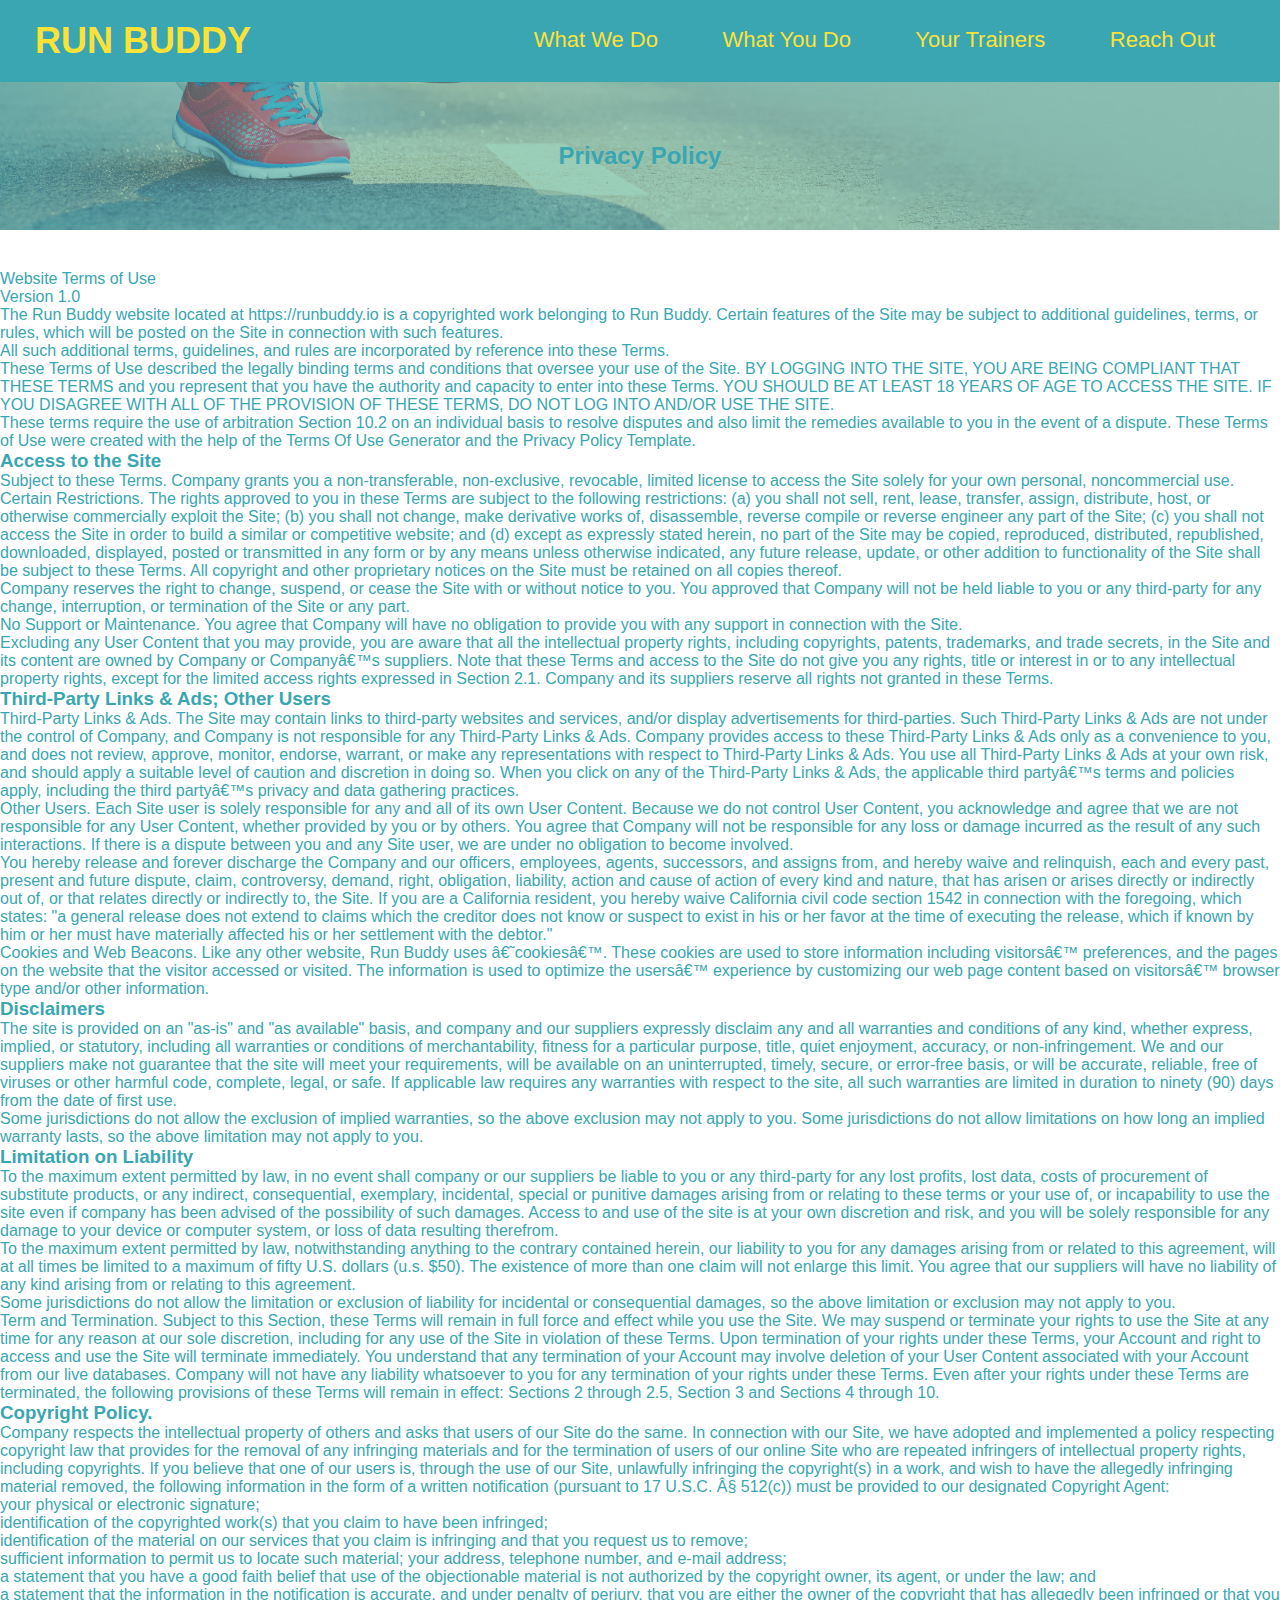
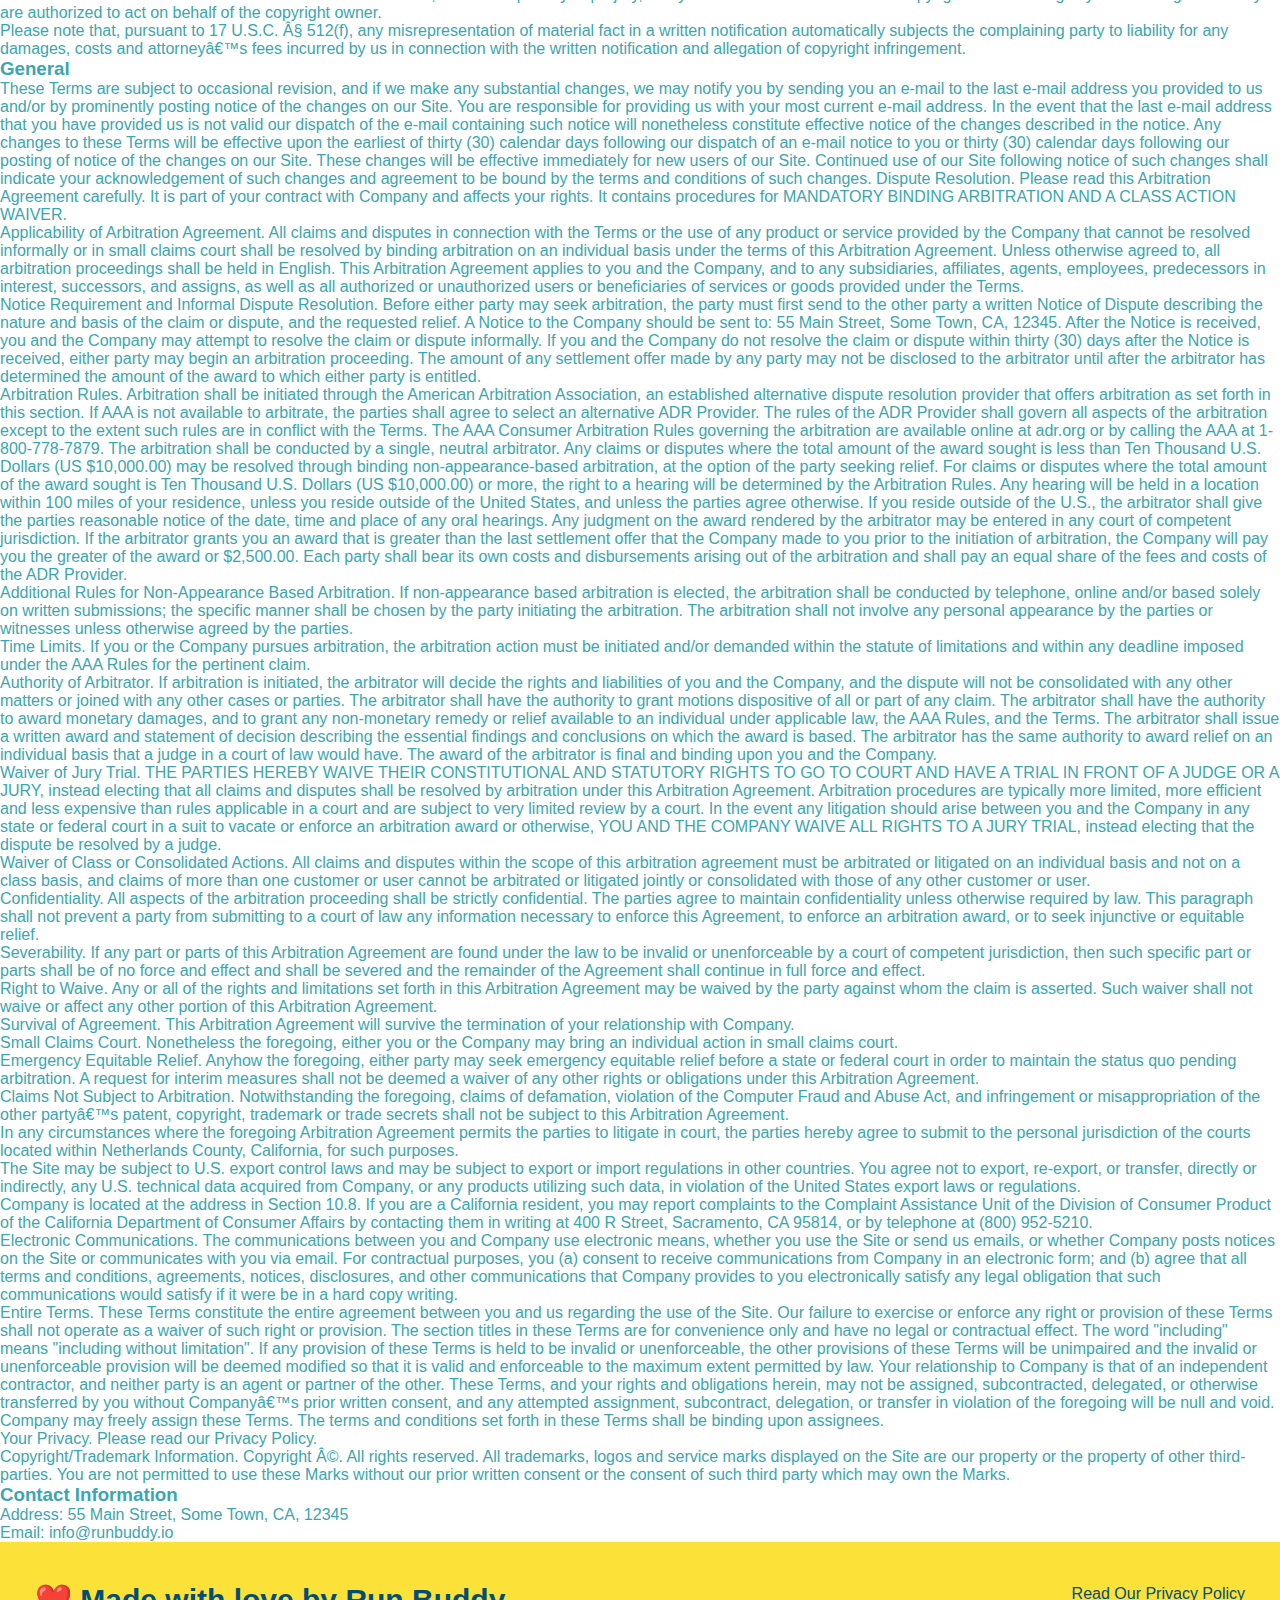
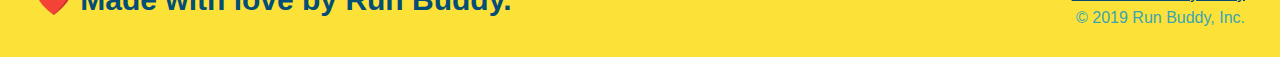
==== privacy-policy.html @ cdd881f4 "secondary style sheet" ====
<!DOCTYPE html>
<html lang="en">
<head>
    <meta charset="UTF-8">
    <title>Privacy Policy - Run Buddy</title>
    <link rel="stylesheet" href="./assets/css/style.css" />
    <link rel="stylesheet" href="./assets/css/secondary-styles.css" />
</head>
<body>
    <header>
        <h1>
            <a href="/"> RUN BUDDY </a>
        </h1>
        <nav>
            <!--Unordered list element-->
            <ul>
                <!--list item element-->
                <li>
                    <!--Anchor element-->
                    <a href="./index.html#what-we-do">What We Do</a>
                </li>
                <li>
                    <a href="./index.html#what-you-do">What You Do</a>
                </li>
                <li>
                    <a href="./index.html#your-trainers">Your Trainers</a>
                </li>
                <li>
                    <a href="./index.html#reach-out">Reach Out</a>
                </li>
            </ul>
        </nav>
    </header>

    <section class="hero">
        <h2 class="page-title">
            Privacy Policy
        </h2>
    </section>

    <article class="secondary-content">
        <p>
            Website Terms of Use
        </p>

        <p>
            Version 1.0
        </p>

        <p>
            The Run Buddy website located at https://runbuddy.io is a copyrighted work belonging to Run Buddy. Certain
            features of the Site may be subject to additional guidelines, terms, or rules, which will be posted on the
            Site
            in connection with such features.
        </p>

        <p>
            All such additional terms, guidelines, and rules are incorporated by reference into these Terms.
        </p>

        <p>
            These Terms of Use described the legally binding terms and conditions that oversee your use of the Site. BY
            LOGGING INTO THE SITE, YOU ARE BEING COMPLIANT THAT THESE TERMS and you represent that you have the
            authority
            and capacity to enter into these Terms. YOU SHOULD BE AT LEAST 18 YEARS OF AGE TO ACCESS THE SITE. IF YOU
            DISAGREE WITH ALL OF THE PROVISION OF THESE TERMS, DO NOT LOG INTO AND/OR USE THE SITE.
        </p>

        <p>
            These terms require the use of arbitration Section 10.2 on an individual basis to resolve disputes and also
            limit the remedies available to you in the event of a dispute. These Terms of Use were created with the help
            of
            the Terms Of Use Generator and the Privacy Policy Template.
        </p>

        <h3>
            Access to the Site
        </h3>

        <p>
            Subject to these Terms. Company grants you a non-transferable, non-exclusive, revocable, limited license to
            access the Site solely for your own personal, noncommercial use.
        </p>

        <p>
            Certain Restrictions. The rights approved to you in these Terms are subject to the following restrictions:
            (a)
            you shall not sell, rent, lease, transfer, assign, distribute, host, or otherwise commercially exploit the
            Site;
            (b) you shall not change, make derivative works of, disassemble, reverse compile or reverse engineer any
            part of
            the Site; (c) you shall not access the Site in order to build a similar or competitive website; and (d)
            except
            as expressly stated herein, no part of the Site may be copied, reproduced, distributed, republished,
            downloaded,
            displayed, posted or transmitted in any form or by any means unless otherwise indicated, any future release,
            update, or other addition to functionality of the Site shall be subject to these Terms. All copyright and
            other
            proprietary notices on the Site must be retained on all copies thereof.
        </p>

        <p>
            Company reserves the right to change, suspend, or cease the Site with or without notice to you. You approved
            that Company will not be held liable to you or any third-party for any change, interruption, or termination
            of
            the Site or any part.
        </p>

        <p>
            No Support or Maintenance. You agree that Company will have no obligation to provide you with any support in
            connection with the Site.
        </p>

        <p>
            Excluding any User Content that you may provide, you are aware that all the intellectual property rights,
            including copyrights, patents, trademarks, and trade secrets, in the Site and its content are owned by
            Company
            or Companyâ€™s suppliers. Note that these Terms and access to the Site do not give you any rights, title or
            interest in or to any intellectual property rights, except for the limited access rights expressed in
            Section
            2.1. Company and its suppliers reserve all rights not granted in these Terms.
        </p>

        <h3>
            Third-Party Links & Ads; Other Users
        </h3>

        <p>
            Third-Party Links & Ads. The Site may contain links to third-party websites and services, and/or display
            advertisements for third-parties. Such Third-Party Links & Ads are not under the control of Company, and
            Company
            is not responsible for any Third-Party Links & Ads. Company provides access to these Third-Party Links & Ads
            only as a convenience to you, and does not review, approve, monitor, endorse, warrant, or make any
            representations with respect to Third-Party Links & Ads. You use all Third-Party Links & Ads at your own
            risk,
            and should apply a suitable level of caution and discretion in doing so. When you click on any of the
            Third-Party Links & Ads, the applicable third partyâ€™s terms and policies apply, including the third
            partyâ€™s
            privacy and data gathering practices.
        </p>

        <p>
            Other Users. Each Site user is solely responsible for any and all of its own User Content. Because we do not
            control User Content, you acknowledge and agree that we are not responsible for any User Content, whether
            provided by you or by others. You agree that Company will not be responsible for any loss or damage incurred
            as
            the result of any such interactions. If there is a dispute between you and any Site user, we are under no
            obligation to become involved.
        </p>

        <p>
            You hereby release and forever discharge the Company and our officers, employees, agents, successors, and
            assigns from, and hereby waive and relinquish, each and every past, present and future dispute, claim,
            controversy, demand, right, obligation, liability, action and cause of action of every kind and nature, that
            has
            arisen or arises directly or indirectly out of, or that relates directly or indirectly to, the Site. If you
            are
            a California resident, you hereby waive California civil code section 1542 in connection with the foregoing,
            which states: "a general release does not extend to claims which the creditor does not know or suspect to
            exist
            in his or her favor at the time of executing the release, which if known by him or her must have materially
            affected his or her settlement with the debtor."
        </p>

        <p>
            Cookies and Web Beacons. Like any other website, Run Buddy uses â€˜cookiesâ€™. These cookies are used to
            store
            information including visitorsâ€™ preferences, and the pages on the website that the visitor accessed or
            visited.
            The information is used to optimize the usersâ€™ experience by customizing our web page content based on
            visitorsâ€™
            browser type and/or other information.
        </p>

        <h3>
            Disclaimers
        </h3>

        <p>
            The site is provided on an "as-is" and "as available" basis, and company and our suppliers expressly
            disclaim
            any and all warranties and conditions of any kind, whether express, implied, or statutory, including all
            warranties or conditions of merchantability, fitness for a particular purpose, title, quiet enjoyment,
            accuracy,
            or non-infringement. We and our suppliers make not guarantee that the site will meet your requirements, will
            be
            available on an uninterrupted, timely, secure, or error-free basis, or will be accurate, reliable, free of
            viruses or other harmful code, complete, legal, or safe. If applicable law requires any warranties with
            respect
            to the site, all such warranties are limited in duration to ninety (90) days from the date of first use.
        </p>

        <p>
            Some jurisdictions do not allow the exclusion of implied warranties, so the above exclusion may not apply to
            you. Some jurisdictions do not allow limitations on how long an implied warranty lasts, so the above
            limitation
            may not apply to you.
        </p>

        <h3>
            Limitation on Liability
        </h3>

        <p>
            To the maximum extent permitted by law, in no event shall company or our suppliers be liable to you or any
            third-party for any lost profits, lost data, costs of procurement of substitute products, or any indirect,
            consequential, exemplary, incidental, special or punitive damages arising from or relating to these terms or
            your use of, or incapability to use the site even if company has been advised of the possibility of such
            damages. Access to and use of the site is at your own discretion and risk, and you will be solely
            responsible
            for any damage to your device or computer system, or loss of data resulting therefrom.
        </p>

        <p>
            To the maximum extent permitted by law, notwithstanding anything to the contrary contained herein, our
            liability
            to you for any damages arising from or related to this agreement, will at all times be limited to a maximum
            of
            fifty U.S. dollars (u.s. $50). The existence of more than one claim will not enlarge this limit. You agree
            that
            our suppliers will have no liability of any kind arising from or relating to this agreement.
        </p>

        <p>
            Some jurisdictions do not allow the limitation or exclusion of liability for incidental or consequential
            damages, so the above limitation or exclusion may not apply to you.
        </p>

        <p>
            Term and Termination. Subject to this Section, these Terms will remain in full force and effect while you
            use
            the Site. We may suspend or terminate your rights to use the Site at any time for any reason at our sole
            discretion, including for any use of the Site in violation of these Terms. Upon termination of your rights
            under
            these Terms, your Account and right to access and use the Site will terminate immediately. You understand
            that
            any termination of your Account may involve deletion of your User Content associated with your Account from
            our
            live databases. Company will not have any liability whatsoever to you for any termination of your rights
            under
            these Terms. Even after your rights under these Terms are terminated, the following provisions of these
            Terms
            will remain in effect: Sections 2 through 2.5, Section 3 and Sections 4 through 10.
        </p>

        <h3>
            Copyright Policy.
        </h3>

        <p>
            Company respects the intellectual property of others and asks that users of our Site do the same. In
            connection
            with our Site, we have adopted and implemented a policy respecting copyright law that provides for the
            removal
            of any infringing materials and for the termination of users of our online Site who are repeated infringers
            of
            intellectual property rights, including copyrights. If you believe that one of our users is, through the use
            of
            our Site, unlawfully infringing the copyright(s) in a work, and wish to have the allegedly infringing
            material
            removed, the following information in the form of a written notification (pursuant to 17 U.S.C. Â§ 512(c))
            must
            be provided to our designated Copyright Agent:
        </p>

        <ul>
            <li>
                your physical or electronic signature;
            </li>
            <li>
                identification of the copyrighted work(s) that you claim to have been infringed;
            </li>
            <li>
                identification of the material on our services that you claim is infringing and that you request us to
                remove;
            </li>
            <li>
                sufficient information to permit us to locate such material; your address, telephone number, and e-mail
                address;
            </li>
            <li>
                a statement that you have a good faith belief that use of the objectionable material is not authorized
                by the
                copyright owner, its agent, or under the law; and
            </li>
            <li>
                a statement that the information in the notification is accurate, and under penalty of perjury, that you
                are
                either the owner of the copyright that has allegedly been infringed or that you are authorized to act on
                behalf of the copyright owner.
            </li>
        </ul>

        <p>
            Please note that, pursuant to 17 U.S.C. Â§ 512(f), any misrepresentation of material fact in a written
            notification automatically subjects the complaining party to liability for any damages, costs and
            attorneyâ€™s
            fees incurred by us in connection with the written notification and allegation of copyright infringement.
        </p>

        <h3>
            General
        </h3>

        <p>
            These Terms are subject to occasional revision, and if we make any substantial changes, we may notify you by
            sending you an e-mail to the last e-mail address you provided to us and/or by prominently posting notice of
            the
            changes on our Site. You are responsible for providing us with your most current e-mail address. In the
            event
            that the last e-mail address that you have provided us is not valid our dispatch of the e-mail containing
            such
            notice will nonetheless constitute effective notice of the changes described in the notice. Any changes to
            these
            Terms will be effective upon the earliest of thirty (30) calendar days following our dispatch of an e-mail
            notice to you or thirty (30) calendar days following our posting of notice of the changes on our Site. These
            changes will be effective immediately for new users of our Site. Continued use of our Site following notice
            of
            such changes shall indicate your acknowledgement of such changes and agreement to be bound by the terms and
            conditions of such changes. Dispute Resolution. Please read this Arbitration Agreement carefully. It is part
            of
            your contract with Company and affects your rights. It contains procedures for MANDATORY BINDING ARBITRATION
            AND
            A CLASS ACTION WAIVER.
        </p>

        <p>
            Applicability of Arbitration Agreement. All claims and disputes in connection with the Terms or the use of
            any
            product or service provided by the Company that cannot be resolved informally or in small claims court shall
            be
            resolved by binding arbitration on an individual basis under the terms of this Arbitration Agreement. Unless
            otherwise agreed to, all arbitration proceedings shall be held in English. This Arbitration Agreement
            applies to
            you and the Company, and to any subsidiaries, affiliates, agents, employees, predecessors in interest,
            successors, and assigns, as well as all authorized or unauthorized users or beneficiaries of services or
            goods
            provided under the Terms.
        </p>

        <p>
            Notice Requirement and Informal Dispute Resolution. Before either party may seek arbitration, the party must
            first send to the other party a written Notice of Dispute describing the nature and basis of the claim or
            dispute, and the requested relief. A Notice to the Company should be sent to: 55 Main Street, Some Town, CA,
            12345. After the Notice is received, you and the Company may attempt to resolve the claim or dispute
            informally.
            If you and the Company do not resolve the claim or dispute within thirty (30) days after the Notice is
            received,
            either party may begin an arbitration proceeding. The amount of any settlement offer made by any party may
            not
            be disclosed to the arbitrator until after the arbitrator has determined the amount of the award to which
            either
            party is entitled.
        </p>

        <p>
            Arbitration Rules. Arbitration shall be initiated through the American Arbitration Association, an
            established
            alternative dispute resolution provider that offers arbitration as set forth in this section. If AAA is not
            available to arbitrate, the parties shall agree to select an alternative ADR Provider. The rules of the ADR
            Provider shall govern all aspects of the arbitration except to the extent such rules are in conflict with
            the
            Terms. The AAA Consumer Arbitration Rules governing the arbitration are available online at adr.org or by
            calling the AAA at 1-800-778-7879. The arbitration shall be conducted by a single, neutral arbitrator. Any
            claims or disputes where the total amount of the award sought is less than Ten Thousand U.S. Dollars (US
            $10,000.00) may be resolved through binding non-appearance-based arbitration, at the option of the party
            seeking
            relief. For claims or disputes where the total amount of the award sought is Ten Thousand U.S. Dollars (US
            $10,000.00) or more, the right to a hearing will be determined by the Arbitration Rules. Any hearing will be
            held in a location within 100 miles of your residence, unless you reside outside of the United States, and
            unless the parties agree otherwise. If you reside outside of the U.S., the arbitrator shall give the parties
            reasonable notice of the date, time and place of any oral hearings. Any judgment on the award rendered by
            the
            arbitrator may be entered in any court of competent jurisdiction. If the arbitrator grants you an award that
            is
            greater than the last settlement offer that the Company made to you prior to the initiation of arbitration,
            the
            Company will pay you the greater of the award or $2,500.00. Each party shall bear its own costs and
            disbursements arising out of the arbitration and shall pay an equal share of the fees and costs of the ADR
            Provider.
        </p>

        <p>
            Additional Rules for Non-Appearance Based Arbitration. If non-appearance based arbitration is elected, the
            arbitration shall be conducted by telephone, online and/or based solely on written submissions; the specific
            manner shall be chosen by the party initiating the arbitration. The arbitration shall not involve any
            personal
            appearance by the parties or witnesses unless otherwise agreed by the parties.
        </p>

        <p>
            Time Limits. If you or the Company pursues arbitration, the arbitration action must be initiated and/or
            demanded
            within the statute of limitations and within any deadline imposed under the AAA Rules for the pertinent
            claim.
        </p>

        <p>
            Authority of Arbitrator. If arbitration is initiated, the arbitrator will decide the rights and liabilities
            of
            you and the Company, and the dispute will not be consolidated with any other matters or joined with any
            other
            cases or parties. The arbitrator shall have the authority to grant motions dispositive of all or part of any
            claim. The arbitrator shall have the authority to award monetary damages, and to grant any non-monetary
            remedy
            or relief available to an individual under applicable law, the AAA Rules, and the Terms. The arbitrator
            shall
            issue a written award and statement of decision describing the essential findings and conclusions on which
            the
            award is based. The arbitrator has the same authority to award relief on an individual basis that a judge in
            a
            court of law would have. The award of the arbitrator is final and binding upon you and the Company.
        </p>

        <p>
            Waiver of Jury Trial. THE PARTIES HEREBY WAIVE THEIR CONSTITUTIONAL AND STATUTORY RIGHTS TO GO TO COURT AND
            HAVE
            A TRIAL IN FRONT OF A JUDGE OR A JURY, instead electing that all claims and disputes shall be resolved by
            arbitration under this Arbitration Agreement. Arbitration procedures are typically more limited, more
            efficient
            and less expensive than rules applicable in a court and are subject to very limited review by a court. In
            the
            event any litigation should arise between you and the Company in any state or federal court in a suit to
            vacate
            or enforce an arbitration award or otherwise, YOU AND THE COMPANY WAIVE ALL RIGHTS TO A JURY TRIAL, instead
            electing that the dispute be resolved by a judge.
        </p>

        <p>
            Waiver of Class or Consolidated Actions. All claims and disputes within the scope of this arbitration
            agreement
            must be arbitrated or litigated on an individual basis and not on a class basis, and claims of more than one
            customer or user cannot be arbitrated or litigated jointly or consolidated with those of any other customer
            or
            user.
        </p>

        <p>
            Confidentiality. All aspects of the arbitration proceeding shall be strictly confidential. The parties agree
            to
            maintain confidentiality unless otherwise required by law. This paragraph shall not prevent a party from
            submitting to a court of law any information necessary to enforce this Agreement, to enforce an arbitration
            award, or to seek injunctive or equitable relief.
        </p>

        <p>
            Severability. If any part or parts of this Arbitration Agreement are found under the law to be invalid or
            unenforceable by a court of competent jurisdiction, then such specific part or parts shall be of no force
            and
            effect and shall be severed and the remainder of the Agreement shall continue in full force and effect.
        </p>

        <p>
            Right to Waive. Any or all of the rights and limitations set forth in this Arbitration Agreement may be
            waived
            by the party against whom the claim is asserted. Such waiver shall not waive or affect any other portion of
            this
            Arbitration Agreement.
        </p>

        <p>
            Survival of Agreement. This Arbitration Agreement will survive the termination of your relationship with
            Company.
        </p>

        <p>
            Small Claims Court. Nonetheless the foregoing, either you or the Company may bring an individual action in
            small
            claims court.
        </p>

        <p>
            Emergency Equitable Relief. Anyhow the foregoing, either party may seek emergency equitable relief before a
            state or federal court in order to maintain the status quo pending arbitration. A request for interim
            measures
            shall not be deemed a waiver of any other rights or obligations under this Arbitration Agreement.
        </p>

        <p>
            Claims Not Subject to Arbitration. Notwithstanding the foregoing, claims of defamation, violation of the
            Computer Fraud and Abuse Act, and infringement or misappropriation of the other partyâ€™s patent, copyright,
            trademark or trade secrets shall not be subject to this Arbitration Agreement.
        </p>

        <p>
            In any circumstances where the foregoing Arbitration Agreement permits the parties to litigate in court, the
            parties hereby agree to submit to the personal jurisdiction of the courts located within Netherlands County,
            California, for such purposes.
        </p>

        <p>
            The Site may be subject to U.S. export control laws and may be subject to export or import regulations in
            other
            countries. You agree not to export, re-export, or transfer, directly or indirectly, any U.S. technical data
            acquired from Company, or any products utilizing such data, in violation of the United States export laws or
            regulations.
        </p>

        <p>
            Company is located at the address in Section 10.8. If you are a California resident, you may report
            complaints
            to the Complaint Assistance Unit of the Division of Consumer Product of the California Department of
            Consumer
            Affairs by contacting them in writing at 400 R Street, Sacramento, CA 95814, or by telephone at (800)
            952-5210.
        </p>

        <p>
            Electronic Communications. The communications between you and Company use electronic means, whether you use
            the
            Site or send us emails, or whether Company posts notices on the Site or communicates with you via email. For
            contractual purposes, you (a) consent to receive communications from Company in an electronic form; and (b)
            agree that all terms and conditions, agreements, notices, disclosures, and other communications that Company
            provides to you electronically satisfy any legal obligation that such communications would satisfy if it
            were be
            in a hard copy writing.
        </p>

        <p>
            Entire Terms. These Terms constitute the entire agreement between you and us regarding the use of the Site.
            Our
            failure to exercise or enforce any right or provision of these Terms shall not operate as a waiver of such
            right
            or provision. The section titles in these Terms are for convenience only and have no legal or contractual
            effect. The word "including" means "including without limitation". If any provision of these Terms is held
            to be
            invalid or unenforceable, the other provisions of these Terms will be unimpaired and the invalid or
            unenforceable provision will be deemed modified so that it is valid and enforceable to the maximum extent
            permitted by law. Your relationship to Company is that of an independent contractor, and neither party is an
            agent or partner of the other. These Terms, and your rights and obligations herein, may not be assigned,
            subcontracted, delegated, or otherwise transferred by you without Companyâ€™s prior written consent, and any
            attempted assignment, subcontract, delegation, or transfer in violation of the foregoing will be null and
            void.
            Company may freely assign these Terms. The terms and conditions set forth in these Terms shall be binding
            upon
            assignees.
        </p>

        <p>
            Your Privacy. Please read our Privacy Policy.
        </p>

        <p>
            Copyright/Trademark Information. Copyright Â©. All rights reserved. All trademarks, logos and service marks
            displayed on the Site are our property or the property of other third-parties. You are not permitted to use
            these Marks without our prior written consent or the consent of such third party which may own the Marks.
        </p>

        <h3>
            Contact Information
        </h3>

        <p>
            Address: 55 Main Street, Some Town, CA, 12345
        </p>

        <p>
            Email: info@runbuddy.io
        </p>

    </article>

    <!--footer-->
    <footer>
        <h2>❤️ Made with love by Run Buddy.</h2>
        <div>
            <a href="#">Read Our Privacy Policy</a><br />
            &copy; 2019 Run Buddy, Inc.
        </div>
    </footer>
</body>
</html>
---- assets/css/style.css ----
* {
  margin: 0;
  padding: 0;
  box-sizing: border-box;
}

body {
  /* more on this crazy alphanumerial value in a minute! */
  color: #39a6b2;
  font-family: Helvetica, Arial, sans-serif;
}

/* apply styles to <header> */
header {
  padding: 20px 35px;
  background-color: #39a6b2;
}

header h1 {
  font-weight: bold;
  font-size: 36px;
  color: #fce138;
  margin: 0;
  display: inline;
}

header a {
  text-decoration: none;
  color: #fce138;
}

header nav {
  float: right;
  margin: 7px 0;
}

header nav ul li {
  display: inline;
}

header nav ul li a {
  margin: 0 30px;
  font-weight: lighter;
  font-size: 22px;
}

footer {
  background: #fce138;
  width: 100%;
  padding: 40px 35px;
}

footer h2 {
  display: inline;
  color: #024e76;
  font-size: 30px;
  margin: 0;
}

footer div {
  float: right;
  line-height: 1.5;
  text-align: right;
}

footer a {
  color: #024e76;
}

section {
  padding: 60px;
}

/* Hero style start */
.hero {
  background-image: url("../images/hero-bg.jpg");
  height: 600px;
  background-size: cover;
  background-position: center;
  position: relative;
}

/* Form style start */
.hero-form {
  color: #024e76;
  background-color: #fce138;
  padding: 20px;
  width: 500px;
  border: solid 3px #024e76;
  position: absolute;
  bottom: 120px;
  right: 140px;
}

.hero-form h3 {
  margin: 0;
  font-size: 24px;
}

.hero-form p {
  margin: 5px 0 15px 0;
}

.form-input {
  border: 1px solid #024e76;
  display: block;
  padding: 7px 15px;
  font-size: 16px;
  color: #024e76;
  width: 100%;
  margin-bottom: 15px;
}

.hero-form label {
  margin: 0 5px;
}

.hero-form button {
  color: #fce138;
  background-color: #024e76;
  border: none;
  padding: 10px 20px;
  font-size: 16px;
}
/* HERO STYLES END */

.intro {
  text-align: center;
}

.intro p {
  line-height: 1.7;
  color: #39a6b2;
  width: 80%;
  font-size: 20px;
  margin: 0 auto;
}

.steps {
  text-align: center;
  background: #fce138;
}

.steps div {
  margin-bottom: 80px;
}

.steps img {
  width: 15%;
  margin: 10px 0;
}

.steps h3 {
  color: #024e76;
  font-size: 46px;
  margin-top: 10px;
}

.steps p {
  color: #39a6b2;
  font-size: 23px;
}

.steps span {
  font-size: 38px;
}

.section-title {
  font-size: 55px;
  color: #024e76;
  margin-bottom: 35px;
  padding: 0 100px 20px 100px;
  display: inline-block;
  border-bottom: 3px solid;
}

.primary-border {
  border-color: #fce138;
}

.secondary-border {
  border-color: #39a6b2;
}

.trainers {
  text-align: center;
}

.trainer {
  width: 900px;
  margin: 0 auto 30px auto;
  background: #024e76;
  color: #fce138;
  overflow: auto;
}

.trainer img {
  width: 35%;
  float: left;
}

.trainer-bio {
  padding: 35px;
  float: left;
  width: 65%;
}

.trainer-bio h3 {
  font-size: 32px;
  margin-bottom: 8px;
}

.trainer-bio h4 {
  font-weight: lighter;
  font-size: 26px;
  margin-bottom: 25px;
}

.trainer-bio p {
  font-size: 17px;
  line-height: 1.3;
}

.text-left {
  text-align: left;
}

.text-right {
  text-align: right;
}

.contact {
  background-color: #024e76;
  text-align: center;
}

.contact h2 {
  color: #fce138;
}

.contact-info iframe {
  width: 400px;
  height: 400px;
}

.contact-info div {
  width: 410px;
  display: inline-block;
  vertical-align: top;
  text-align: left;
  margin: 30px 0 0 60px;
  color: white;
}

.contact-info h3 {
    color: #fce138;
    font-size: 32px;
}

.contact-info p, .contact-info address {
    margin: 20px 0;
    line-height: 1.5;
    font-size: 20px;
    font-style: normal;
}

.contact-info a {
    color: #fce138;
}
---- assets/css/secondary-styles.css ----
.hero {
  background-position: bottom;
  height: auto;
  text-align: center;
  margin-bottom: 40px;
}
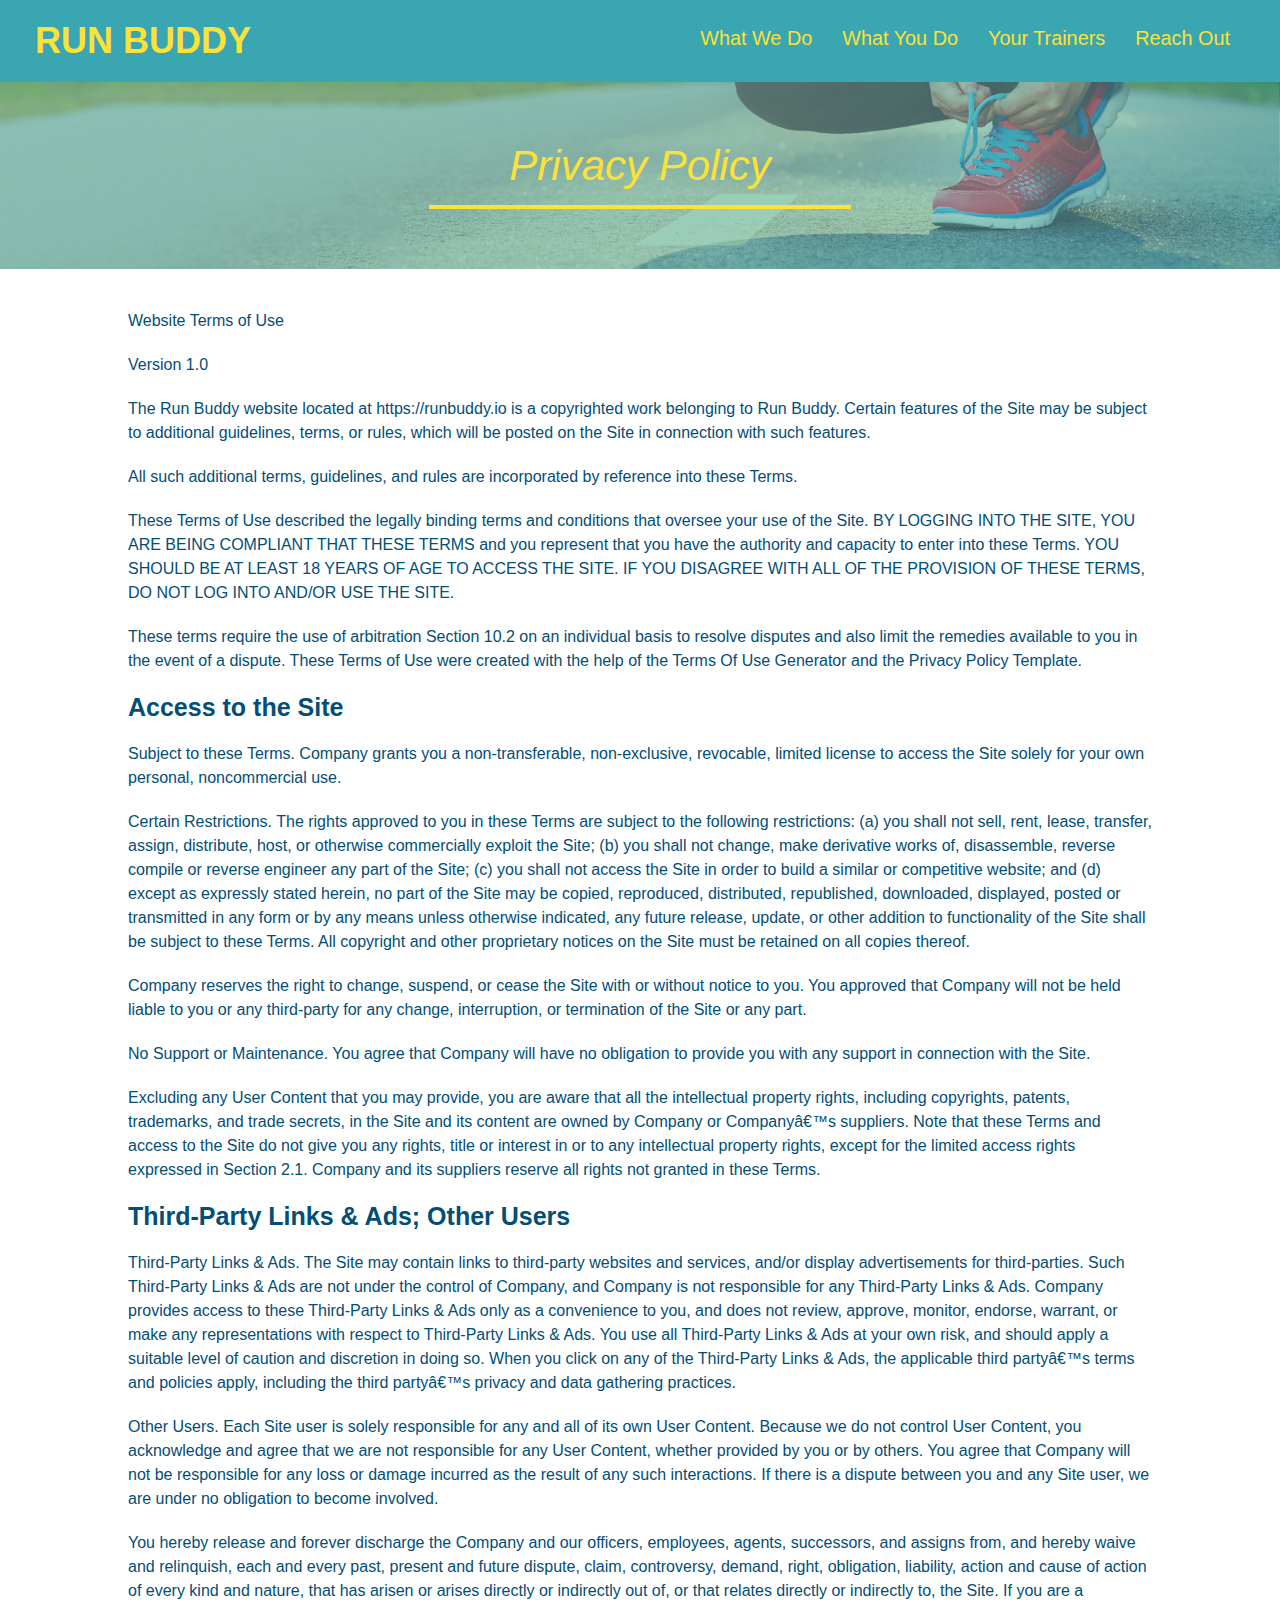
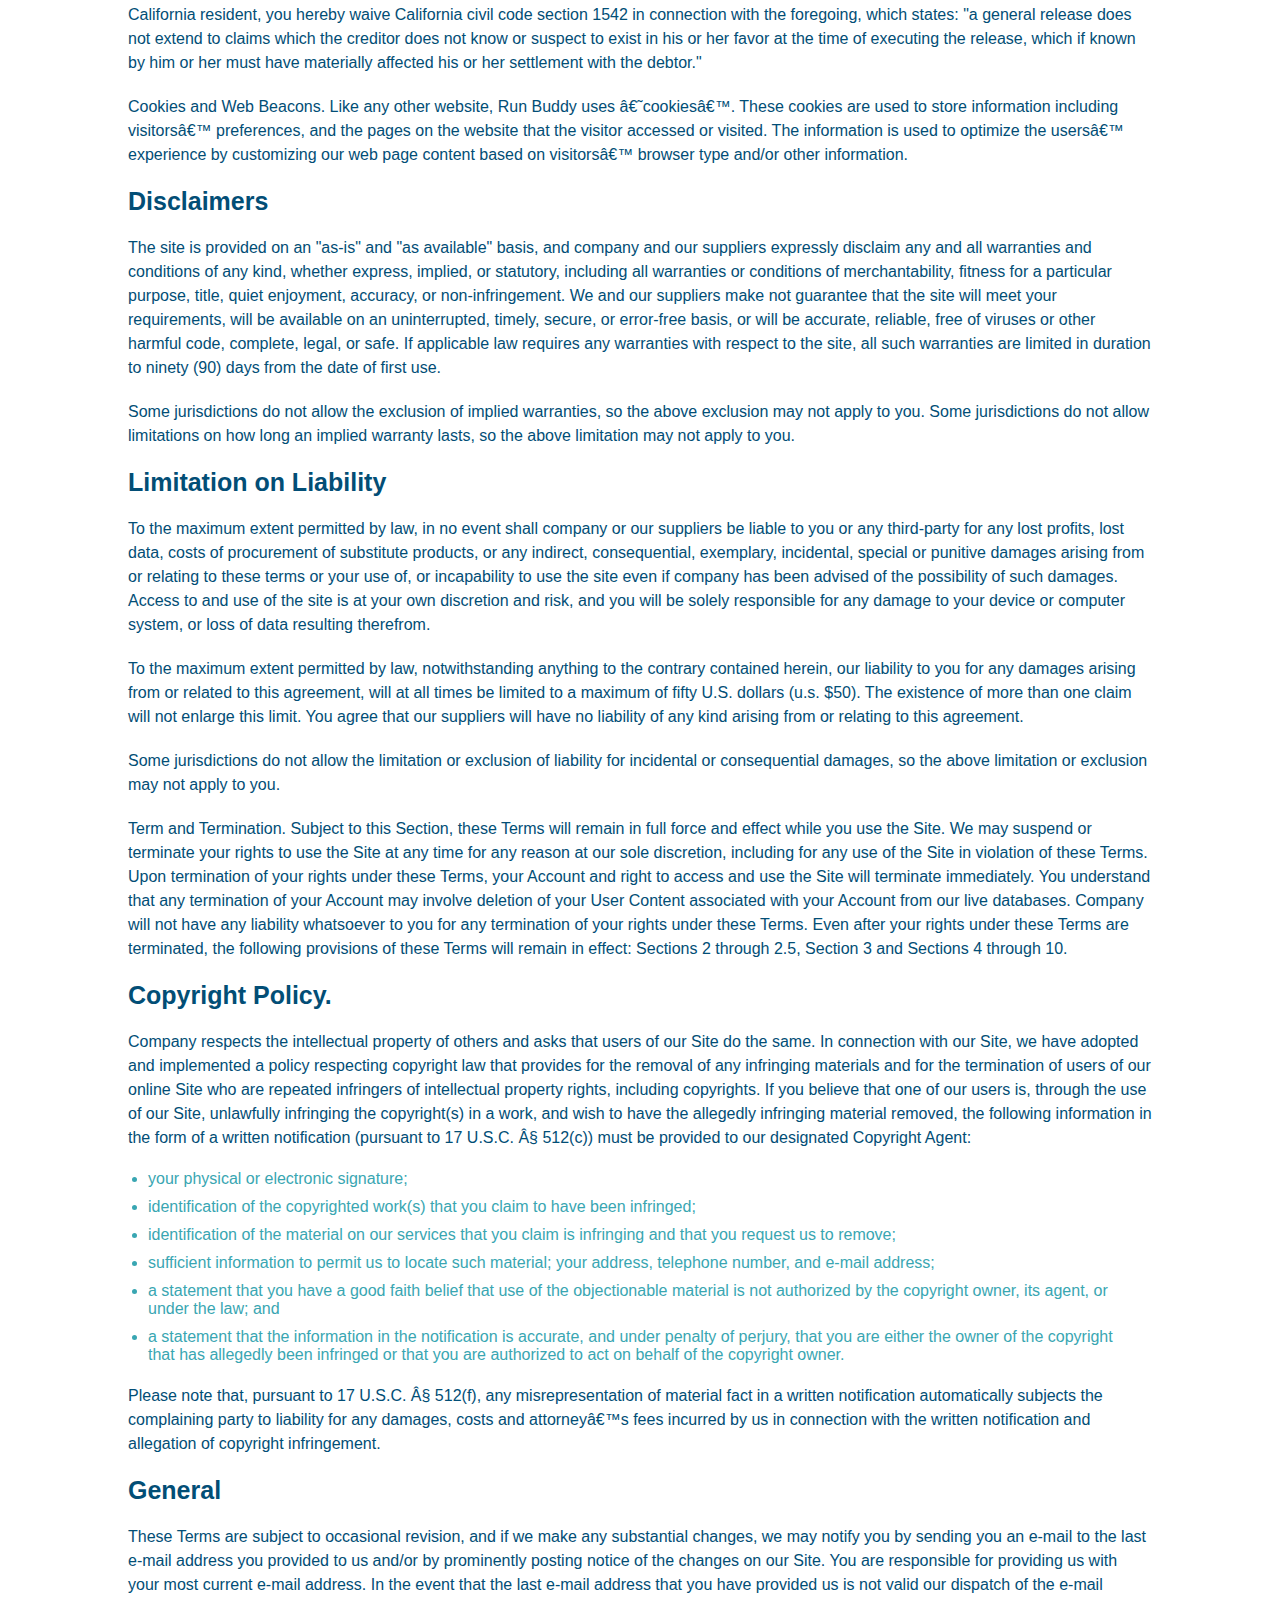
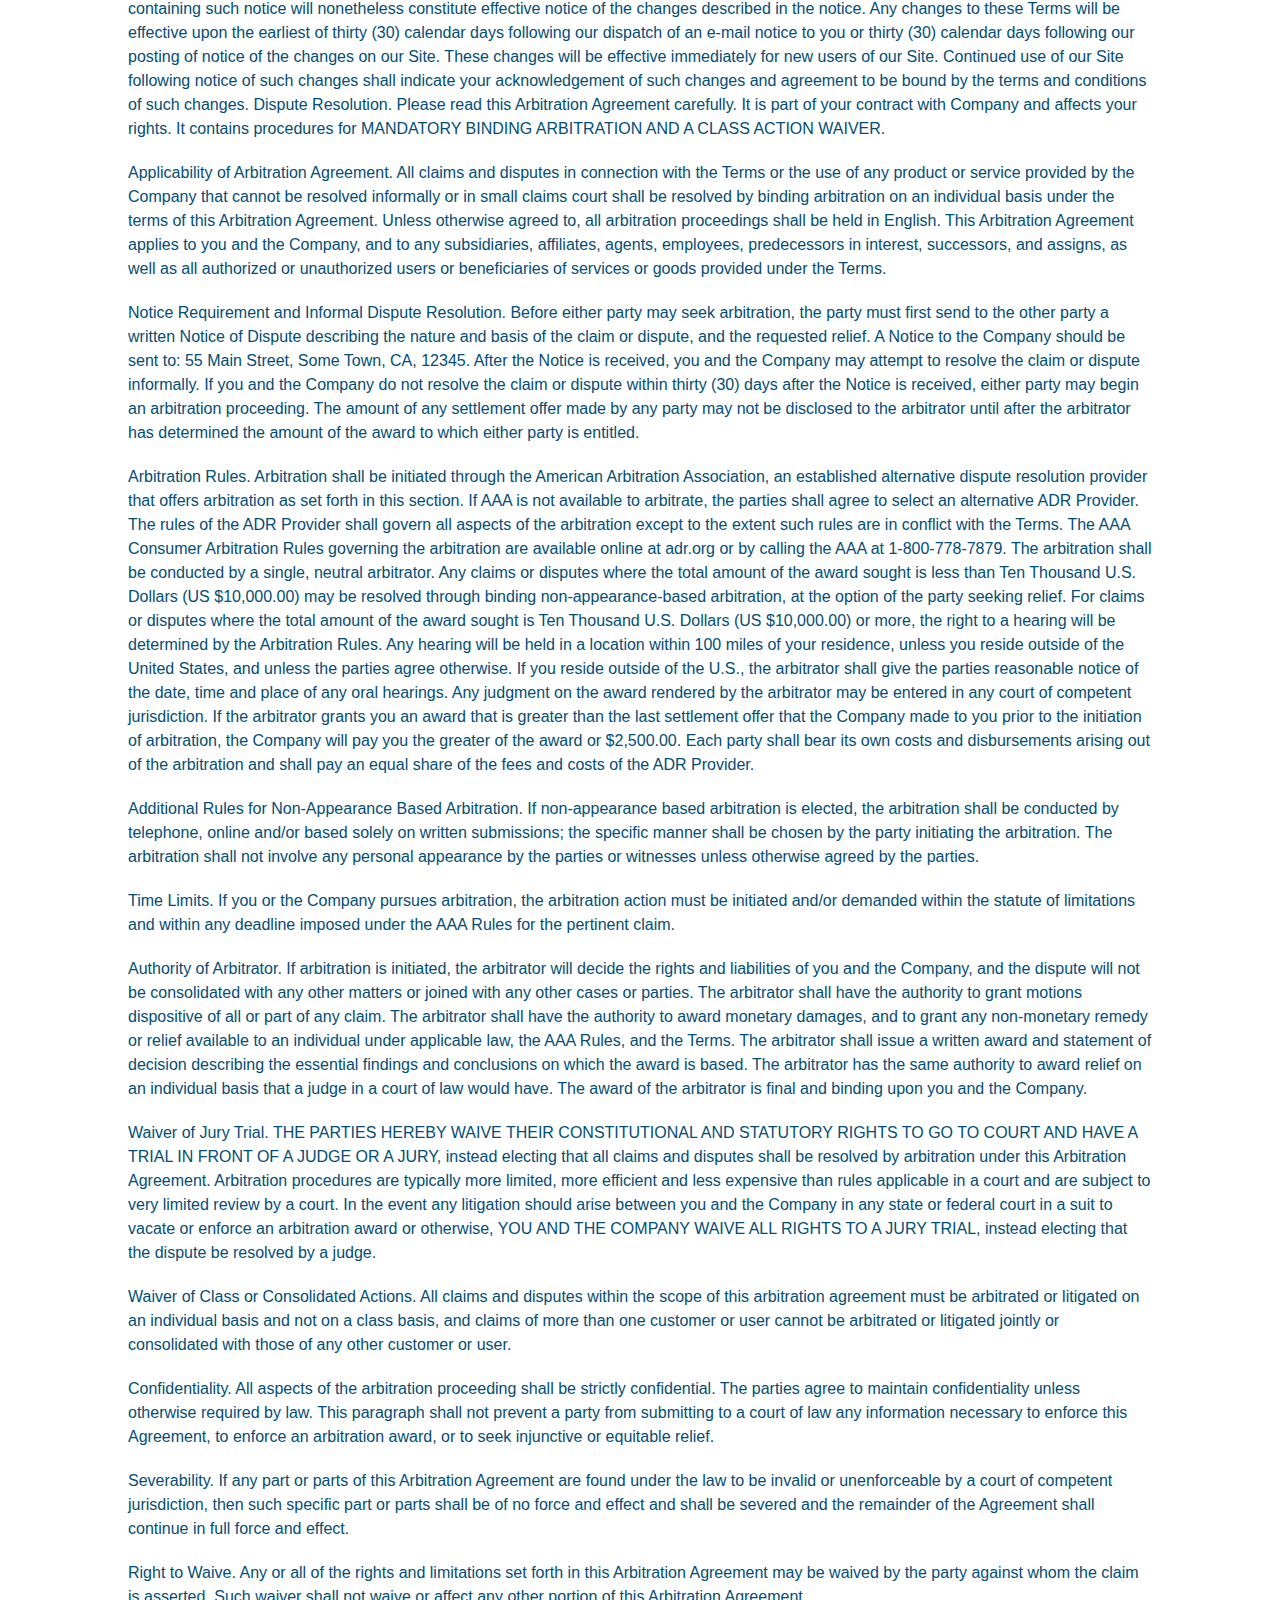
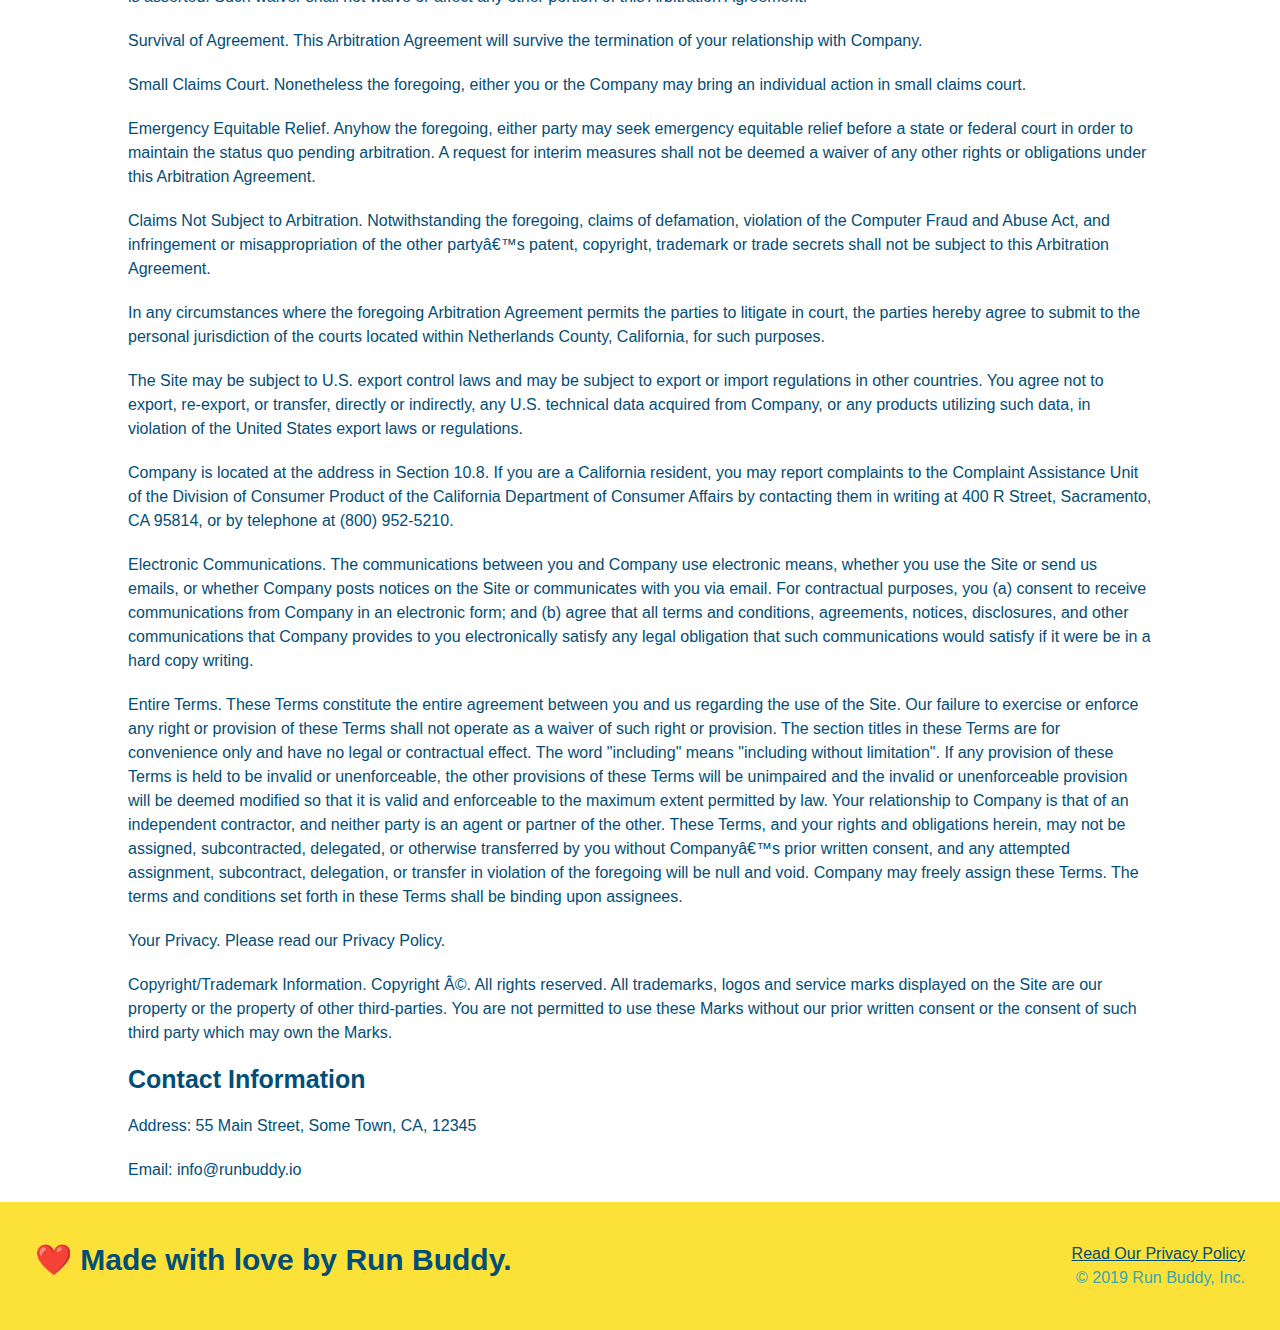
==== commit ca1b4504: "begin intial CSS edits" ====
--- a/privacy-policy.html
+++ b/privacy-policy.html
@@ -2,6 +2,7 @@
 <html lang="en">
 <head>
     <meta charset="UTF-8">
+    <meta name="viewport" content="width=device-width, initial scale=1.0" />
     <title>Privacy Policy - Run Buddy</title>
     <link rel="stylesheet" href="./assets/css/style.css" />
     <link rel="stylesheet" href="./assets/css/secondary-styles.css" />
--- a/assets/css/style.css
+++ b/assets/css/style.css
@@ -14,6 +14,9 @@
 header {
   padding: 20px 35px;
   background-color: #39a6b2;
+  display: flex;
+  justify-content: space-between;
+  flex-wrap: wrap;
 }
 
 header h1 {
@@ -21,7 +24,6 @@
   font-size: 36px;
   color: #fce138;
   margin: 0;
-  display: inline;
 }
 
 header a {
@@ -30,35 +32,39 @@
 }
 
 header nav {
-  float: right;
   margin: 7px 0;
 }
 
-header nav ul li {
-  display: inline;
+header nav ul {
+  display: flex;
+  flex-wrap: wrap;
+  justify-content: space-between;
+  align-items: center;
+  list-style: none;
 }
 
 header nav ul li a {
-  margin: 0 30px;
+  padding: 10px 15px;
   font-weight: lighter;
-  font-size: 22px;
+  font-size: 1.55vw;
 }
 
 footer {
+  display: flex;
+  justify-content: space-between;
+  flex-wrap: wrap;
   background: #fce138;
   width: 100%;
   padding: 40px 35px;
 }
 
 footer h2 {
-  display: inline;
   color: #024e76;
   font-size: 30px;
   margin: 0;
 }
 
 footer div {
-  float: right;
   line-height: 1.5;
   text-align: right;
 }
@@ -74,10 +80,12 @@
 /* Hero style start */
 .hero {
   background-image: url("../images/hero-bg.jpg");
-  height: 600px;
   background-size: cover;
   background-position: center;
-  position: relative;
+  display: flex;
+  justify-content: center;
+  flex-wrap: wrap;
+  align-items: flex-start;
 }
 
 /* Form style start */
@@ -85,11 +93,9 @@
   color: #024e76;
   background-color: #fce138;
   padding: 20px;
-  width: 500px;
   border: solid 3px #024e76;
-  position: absolute;
-  bottom: 120px;
-  right: 140px;
+  width: 40%;
+  margin: 3.5%;
 }
 
 .hero-form h3 {
@@ -122,11 +128,22 @@
   padding: 10px 20px;
   font-size: 16px;
 }
+
+.hero-cta {
+  width: 35%;
+  text-align: right;
+  margin: 3.5%;
+  color: #fff;
+  font-size: 18px;
+  line-height: 1.2;
+}
+
+.hero-cta h2 {
+  font-style: italic;
+  font-size: 55px;
+  color: #fce138;
+}
 /* HERO STYLES END */
-
-.intro {
-  text-align: center;
-}
 
 .intro p {
   line-height: 1.7;
@@ -134,43 +151,68 @@
   width: 80%;
   font-size: 20px;
   margin: 0 auto;
+  text-align: center;
+}
+
+.step {
+  margin: 50px auto;
+  padding-bottom: 50px;
+  width: 80%;
+  border-bottom: 1px solid #39a6b2;
+  display: flex;
+  flex-wrap: wrap;
+  align-items: center;
+  justify-content: space-between;
+}
+
+.step-info {
+  display: flex;
+  flex-wrap: wrap;
+  align-items: center;
+  flex: 2 70%;
+}
+
+.step-img {
+  flex: 1 12%;
+  margin-right: 20px;
+}
+
+.step-img img {
+  max-width: 100%;
+}
+
+.step-text {
+  flex: 12;
 }
 
 .steps {
+  background: #fce138;
+}
+
+.step h3 {
+  color: #024e76;
+  font-size: 46px;
+  flex: 1 30%;
+}
+
+.step-text p {
+  color: #39a6b2;
+  font-size: 18px;
+}
+
+.step-text h4 {
+  font-size: 26px;
+  line-height: 1.5;
+  color: #024e76;
+}
+
+.section-title {
+  padding-bottom: 20px;
   text-align: center;
-  background: #fce138;
-}
-
-.steps div {
-  margin-bottom: 80px;
-}
-
-.steps img {
-  width: 15%;
-  margin: 10px 0;
-}
-
-.steps h3 {
-  color: #024e76;
-  font-size: 46px;
-  margin-top: 10px;
-}
-
-.steps p {
-  color: #39a6b2;
-  font-size: 23px;
-}
-
-.steps span {
-  font-size: 38px;
-}
-
-.section-title {
-  font-size: 55px;
-  color: #024e76;
-  margin-bottom: 35px;
-  padding: 0 100px 20px 100px;
-  display: inline-block;
+  margin: 0 auto 35px auto;
+  width: 50%;
+  font-size: 48px;
+  color: #024e76;
   border-bottom: 3px solid;
 }
 
@@ -183,42 +225,41 @@
 }
 
 .trainers {
-  text-align: center;
+  width: 100%;
+  margin: 0 auto;
+  display: flex;
+  flex-wrap: wrap;
+  justify-content: space-around;
 }
 
 .trainer {
-  width: 900px;
-  margin: 0 auto 30px auto;
+  margin: 20px;
   background: #024e76;
   color: #fce138;
-  overflow: auto;
+  flex: 1;
 }
 
 .trainer img {
-  width: 35%;
-  float: left;
+  width: 100%;
 }
 
 .trainer-bio {
-  padding: 35px;
-  float: left;
-  width: 65%;
+  padding: 25px;
+  line-height: 1.3;
 }
 
 .trainer-bio h3 {
-  font-size: 32px;
-  margin-bottom: 8px;
+  font-size: 28px;
 }
 
 .trainer-bio h4 {
   font-weight: lighter;
-  font-size: 26px;
-  margin-bottom: 25px;
+  font-size: 22px;
+  margin-bottom: 15px;
 }
 
 .trainer-bio p {
   font-size: 17px;
-  line-height: 1.3;
 }
 
 .text-left {
@@ -229,41 +270,71 @@
   text-align: right;
 }
 
+.flex-row {
+  display: flex;
+}
+
 .contact {
   background-color: #024e76;
+}
+
+.contact h2 {
+  color: #fce138;
+}
+
+.contact-info {
+  display: flex;
+  justify-content: space-between;
+  flex-wrap: wrap;
+}
+
+.contact-info > * {
+  flex: 1;
+  margin: 15px;
+}
+
+.contact-info iframe {
+}
+
+.contact-info div {
+  color: white;
+}
+
+.contact-info h3 {
+  color: #fce138;
+  font-size: 32px;
+}
+
+.contact-info p,
+.contact-info address {
+  margin: 20px 0;
+  line-height: 1.5;
+  font-size: 16px;
+  font-style: normal;
+}
+
+.contact-info a {
+  color: #fce138;
+}
+
+.contact-form input, 
+.contact-form textarea {
+  border: 1px solid #024e76;
+  display: block;
+  padding: 7px 15px;
+  font-size: 16px;
+  color: #024e76;
+  width: 100%;
+  margin-bottom: 15px;
+  margin-top: 5px;
+}
+
+.contact-form button {
+  width: 100%;
+  border: none;
+  background: #fce138;
+  color: #024e76;
   text-align: center;
-}
-
-.contact h2 {
-  color: #fce138;
-}
-
-.contact-info iframe {
-  width: 400px;
-  height: 400px;
-}
-
-.contact-info div {
-  width: 410px;
-  display: inline-block;
-  vertical-align: top;
-  text-align: left;
-  margin: 30px 0 0 60px;
-  color: white;
-}
-
-.contact-info h3 {
-    color: #fce138;
-    font-size: 32px;
-}
-
-.contact-info p, .contact-info address {
-    margin: 20px 0;
-    line-height: 1.5;
-    font-size: 20px;
-    font-style: normal;
-}
-
-.contact-info a {
-    color: #fce138;
-}
+  padding: 15px 0;
+  font-size: 16px;
+}--- a/assets/css/secondary-styles.css
+++ b/assets/css/secondary-styles.css
@@ -4,3 +4,39 @@
   text-align: center;
   margin-bottom: 40px;
 }
+
+.page-title {
+color: #fce138;
+display: inline-block;
+border-bottom: 4px solid #fce138;
+padding: 0 80px 15px 80px;
+font-weight: normal;
+font-size: 42px;
+font-style: italic;
+}
+
+.secondary-content {
+  width: 80%;
+  margin: 0 auto;
+  color: #024e76;
+}
+
+.secondary-content h3 {
+  font-size: 25px;
+  margin: 20px 0 20px 0;
+}
+
+.secondary-content p {
+  font-size: 16px;
+  line-height: 1.5;
+  margin: 20px 0 20px 0;  
+}
+
+.secondary-content ul {
+  margin: 15px 20px 15px 20px;
+}
+
+.secondary-content li {
+  color: #39a6b2;
+  margin: 10px 0 10px 0;
+}